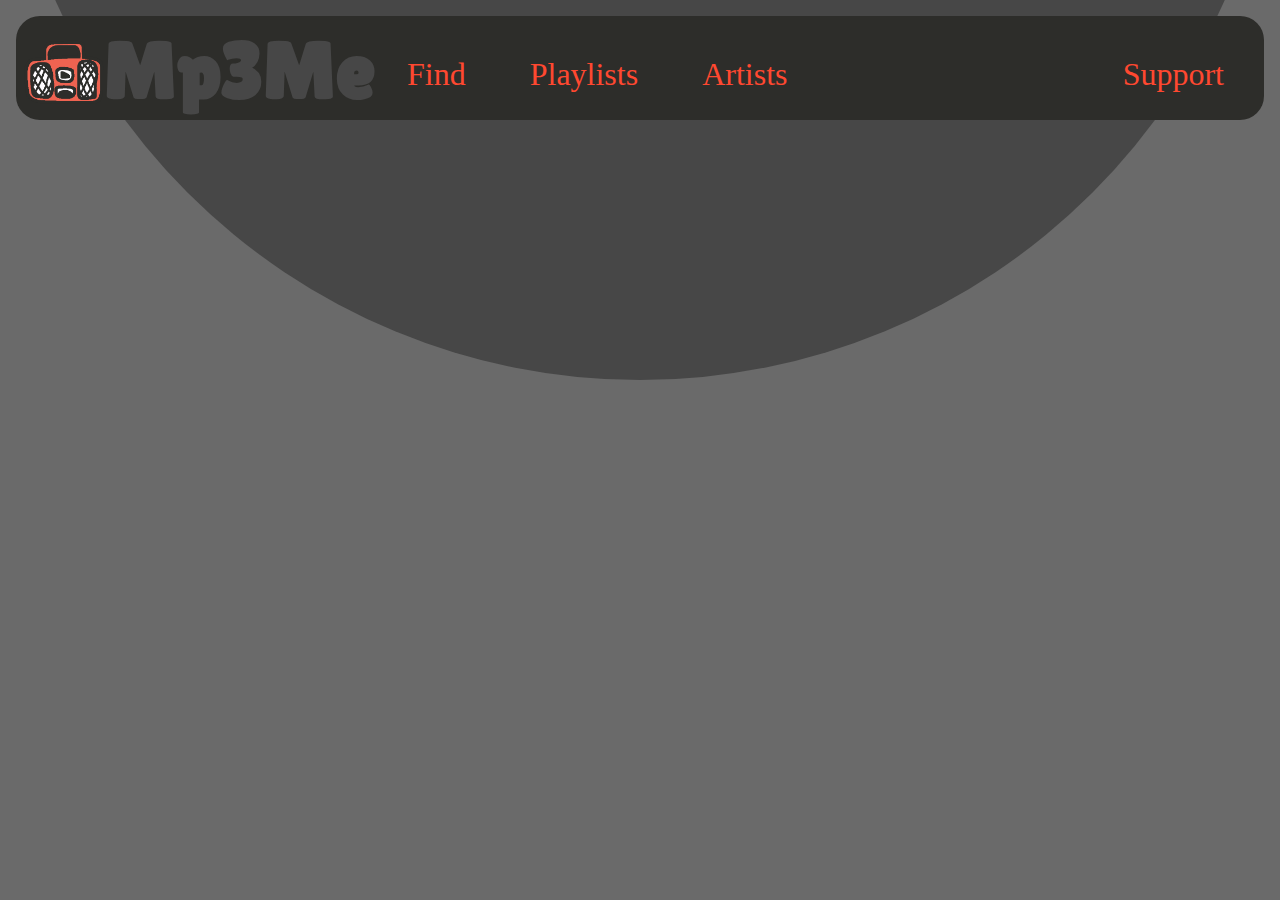
==== index.html @ 60fb0ba4 "V1" ====
<!DOCTYPE html>
<html lang="en">
<head>
    <meta charset="UTF-8">
    <meta name="viewport" content="width=device-width, initial-scale=1.0">
    <title>Mp3Me - Main Page</title>
    <!--Style-->
    <link rel="stylesheet" href="styles\style1.css"><link>
    <!--Fonts-->
    <link href="https://fonts.googleapis.com/css2?family=Kanit:ital,wght@0,100;0,200;0,300;0,400;0,500;0,600;0,700;0,800;0,900;1,100;1,200;1,300;1,400;1,500;1,600;1,700;1,800;1,900&family=Kosugi+Maru&family=Lilita+One&display=swap" rel="stylesheet">
</head>


<body style="margin: 0;">
    <!--top bar-->
    <div id="TopBar1">
        <!--logo-->
        <img class="IMGlogo" src="Assets\logo1.png">
        <h1 style=" float: left;" class="FPset1">Mp3Me</h1>

        <!--buttons-->
        <a href="I Find.html" style="float: left; margin: 1em; font-size: 2em;">Find</a>
        <a href="I Playlists.html" style="float: left; margin: 1em; font-size: 2em;">Playlists</a>
        <a href="I Artists.html" style="float: left; margin: 1em; font-size: 2em;">Artists</a>
        <a href="I Support.html" style="float: right; margin: 1em; font-size: 2em;">Support</a>
    </div>

    <img src="Assets\GeometricShapes\circle1.svg" alt="" style="width: 100%; z-index: -1; top: -100%; position: absolute;">

    <!--JS-->
    <script src="scripts\script1.js"></script>
</body>
</html>
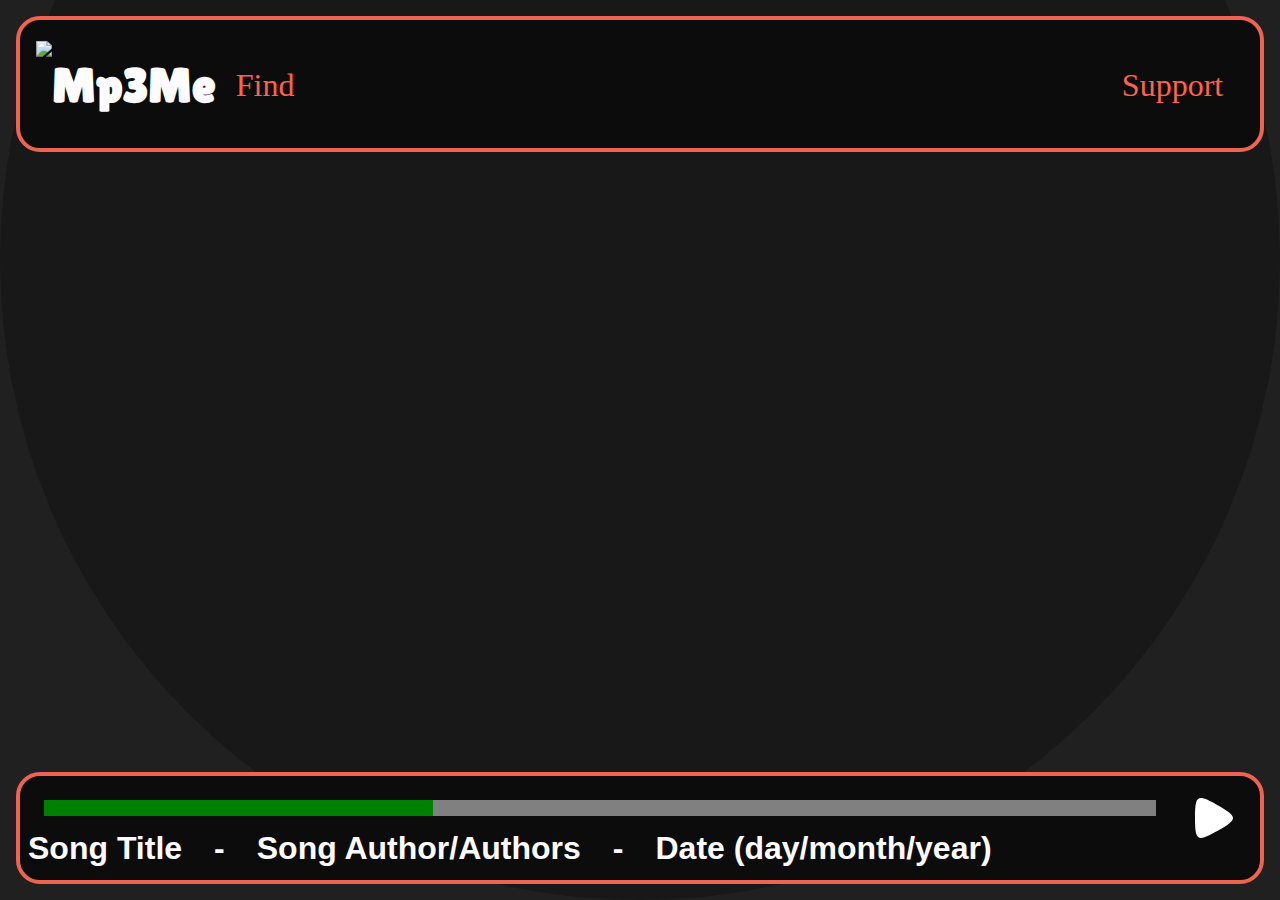
==== commit 9521051b: "V2" ====
--- a/index.html
+++ b/index.html
@@ -3,31 +3,46 @@
 <head>
     <meta charset="UTF-8">
     <meta name="viewport" content="width=device-width, initial-scale=1.0">
-    <title>Mp3Me - Main Page</title>
-    <!--Style-->
-    <link rel="stylesheet" href="styles\style1.css"><link>
-    <!--Fonts-->
+    <!--title-->
+    <title>Main</title>
+    <!--style-->
+    <link rel="stylesheet" href="style/style1.css">
+    <!--fonts-->
     <link href="https://fonts.googleapis.com/css2?family=Kanit:ital,wght@0,100;0,200;0,300;0,400;0,500;0,600;0,700;0,800;0,900;1,100;1,200;1,300;1,400;1,500;1,600;1,700;1,800;1,900&family=Kosugi+Maru&family=Lilita+One&display=swap" rel="stylesheet">
 </head>
+<body style="margin: 0%;">
+    <!--circle background-->
+    <img style="width: 100%; margin: 0%; position: absolute; bottom: 0; z-index: -1;" src="assets/circle1.svg" alt="">
+    
+    <!--top bar-->
+    <div id="TopBar" class="Container1">
+        <img style="float: left; height: 4em; transform: translate(0,0.3em)" src="assets/logo1.png">
+        <h1 class="FontStyle1" style="float: left; transform: translate(0,-0.2em)">Mp3Me</h1>
+        <a class="ATopBar1" style="float: right; transform: translate(0,0.3em);" href="support.html">Support</a>
+        <a class="ATopBar1" style="float: left; transform: translate(0,0.3em)" href="find.html">Find</a>
+    </div>
+
+    <!--player bar-->
+    <div id="PlayerBar" class="Container1">
+        <span>
+            <progress class="Progressbar1" value="35" max="100" style="margin:1em; width: calc(100% - 7em);"></progress>
+        
+            <!--play button (pause and play)-->
+            <button id="PlayerBarPlayButton" class="ImgButton" style="margin: 1em; float: right;"><img id="PlayerBarPlayButtonImg" style="height: 3em;" src="assets\play_arrow.svg" alt=""></button>
+        </span>
+
+        <div style="transform: translate(0,-3.5em);">
+            <h1 class="FontStyle2" style="transform: translate(0,1em); float: left;">Song Title</h1>
+            <h1 class="FontStyle2" style="transform: translate(1em,1em); float: left;">-</h1>
+            <h1 class="FontStyle2" style="transform: translate(2em,1em); float: left">Song Author/Authors</h1>
+            <h1 class="FontStyle2" style="transform: translate(3em,1em); float: left;">-</h1>
+            <h1 class="FontStyle2" style="transform: translate(4em,1em); float: left">Date (day/month/year)</h1>
+        </div>
+    </div>
 
 
-<body style="margin: 0;">
-    <!--top bar-->
-    <div id="TopBar1">
-        <!--logo-->
-        <img class="IMGlogo" src="Assets\logo1.png">
-        <h1 style=" float: left;" class="FPset1">Mp3Me</h1>
 
-        <!--buttons-->
-        <a href="I Find.html" style="float: left; margin: 1em; font-size: 2em;">Find</a>
-        <a href="I Playlists.html" style="float: left; margin: 1em; font-size: 2em;">Playlists</a>
-        <a href="I Artists.html" style="float: left; margin: 1em; font-size: 2em;">Artists</a>
-        <a href="I Support.html" style="float: right; margin: 1em; font-size: 2em;">Support</a>
-    </div>
-
-    <img src="Assets\GeometricShapes\circle1.svg" alt="" style="width: 100%; z-index: -1; top: -100%; position: absolute;">
-
-    <!--JS-->
-    <script src="scripts\script1.js"></script>
+    <!--js-->
+    <script src="scripts/script1.js"></script>
 </body>
 </html>--- a/style/style1.css
+++ b/style/style1.css
@@ -0,0 +1,123 @@
+/*Fonts:
+Lilita One
+Kosugi Maru
+Kanit
+*/
+
+:root {
+    background-color: var(--BackgroundC1);
+
+    /*Color*/
+    --Color1: #2d2d2a;
+    --Color2: #fffcff; 
+    --Color3: #ef6351;
+    --BackgroundC1: #202020;
+    --BackgroundC2: #181818;
+    --BackgroundC3: #0c0c0c;
+    --LinkColor1: #ff624e;
+    --LinkColor2: #ff4e4e;
+    --LinkColor3: #f1371e;
+    --LinkColor4: #ff1e00;
+
+    /*font family*/
+    --FFamily1: "Kanit";
+    --FFamily2: "Kosugi Maru";
+    --FFamily3: "Lilita One";
+    --FFamilyBackup: sans-serif;
+}
+
+/*ids*/
+#TopBar {
+    position: sticky;
+    top: 1em;
+
+    margin: 1em;
+    height: 7em;
+    padding: 1em;
+    padding-bottom: 0;
+
+    overflow:hidden;
+
+    z-index: 1;
+}
+
+#PlayerBar {
+    position: fixed;
+    bottom: 0;
+
+    margin: 1em;
+    height: 6em;
+    width: calc(100% - 56px);
+    padding: 0.5em;
+    padding-bottom: 0;
+
+    overflow:hidden;
+
+    z-index: 1;
+}
+
+/*Classes*/
+
+.Progressbar1 {
+    border-radius: 1.5em;
+    border: 0;
+
+
+    background-color: var(--Color1);
+}
+
+progress::-moz-progress-bar {
+    background: var(--Color3);
+  }
+
+
+.Container1 {
+    background-color: var(--BackgroundC3);
+    border-radius: 1.5em;
+    border: 0.25em;
+    border-color: var(--Color3);
+    border-style: solid;
+}
+
+.FontStyle1 {
+    color: var(--Color2);
+    font-family: var(--FFamily3), var(--FFamilyBackup);
+    font-size:3em;
+}
+
+.FontStyle2 {
+    position: relative;
+
+    color: var(--Color2);
+    font-family: var(--FFamily2), var(--FFamilyBackup);
+    font-size:2em;
+}
+
+.ImgButton {
+    background-color: transparent;
+    border: 0;
+    border-color: transparent;
+}
+
+.ATopBar1 {
+    font-family: var(--FFamily2);
+    font-size: 2em;
+    text-decoration: none;
+    margin: 0.65em;
+}
+
+.ATopBar1:link {
+    color: var(--LinkColor1);
+}
+
+.ATopBar1:visited {
+    color: var(--LinkColor2);
+} 
+
+.ATopBar1:hover {
+    color: var(--LinkColor3);
+}
+
+.ATopBar1:active {
+    color: var(--LinkColor4);
+}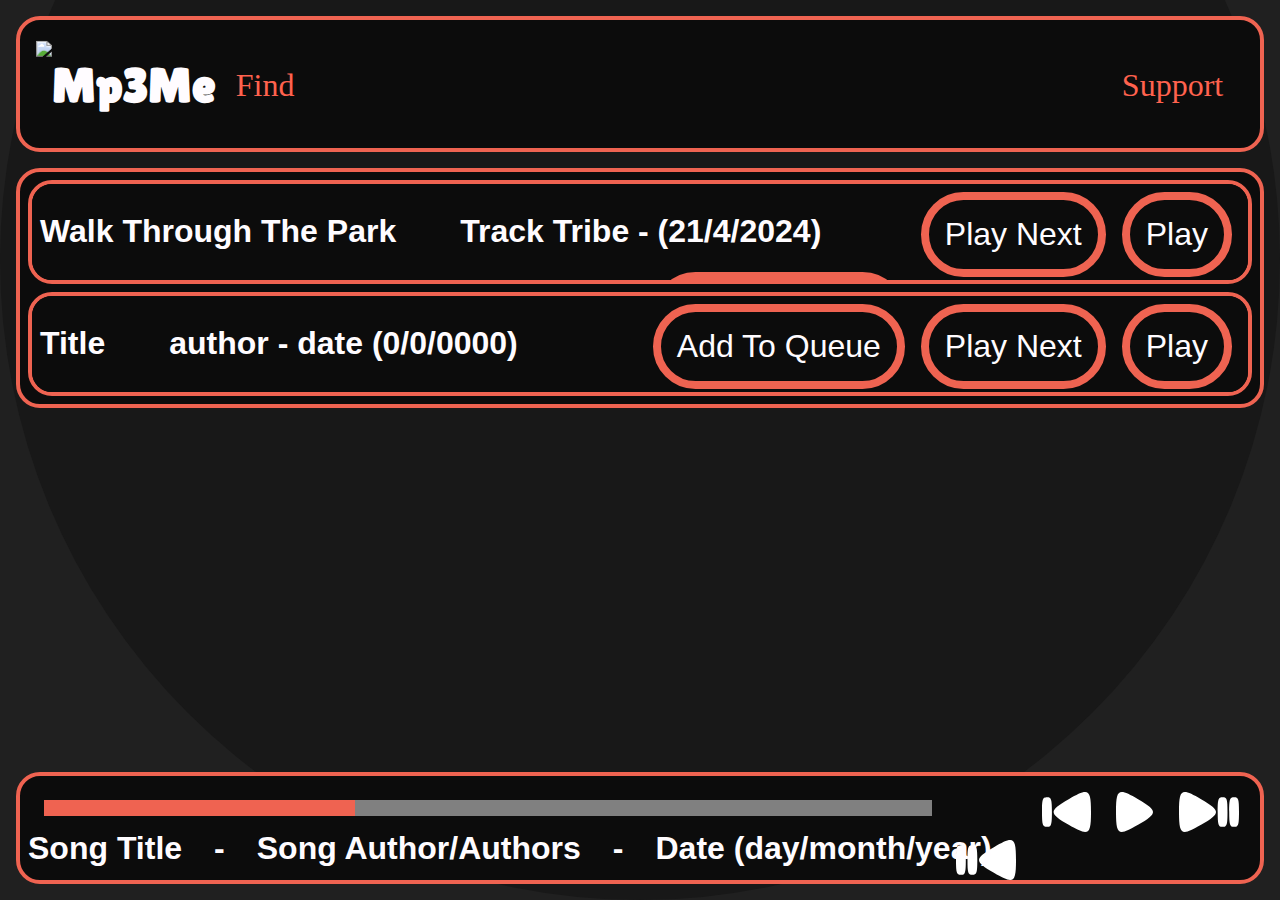
==== commit 305d3d9a: "Version whatever" ====
--- a/index.html
+++ b/index.html
@@ -4,7 +4,7 @@
     <meta charset="UTF-8">
     <meta name="viewport" content="width=device-width, initial-scale=1.0">
     <!--title-->
-    <title>Main</title>
+    <title>Main - Mp3Me</title>
     <!--style-->
     <link rel="stylesheet" href="style/style1.css">
     <!--fonts-->
@@ -22,19 +22,49 @@
         <a class="ATopBar1" style="float: left; transform: translate(0,0.3em)" href="find.html">Find</a>
     </div>
 
+    <div id="SongList" class="Container1">
+
+        <div id="Song" class="Container1">
+            <h1 style="float: left;" class="FontStyle2">Walk Through The Park</h1>
+            <h1 style="float: left; margin-left: 2em;" class="FontStyle2">Track Tribe - (21/4/2024)</h1>
+
+            <button id="PlayButton" class="ButtonStyle1" style="float: right;">Play</button>
+            <button id="PlayNextButton" class="ButtonStyle1" style="float: right;">Play Next</button>
+            <button id="AddToQueueButton" class="ButtonStyle1" style="float: right;">Add To Queue</button>
+        </div>
+
+        <div id="Song" class="Container1">
+            <h1 style="float: left;" class="FontStyle2">Title</h1>
+            <h1 style="float: left; margin-left: 2em;" class="FontStyle2">author - date (0/0/0000)</h1>
+
+            <button class="ButtonStyle1" style="float: right;">Play</button>
+            <button class="ButtonStyle1" style="float: right;">Play Next</button>
+            <button class="ButtonStyle1" style="float: right;">Add To Queue</button>
+        </div>
+
+    </div>
+
     <!--player bar-->
     <div id="PlayerBar" class="Container1">
         <span>
-            <progress class="Progressbar1" value="35" max="100" style="margin:1em; width: calc(100% - 7em);"></progress>
+            <progress class="Progressbar1" value="35" max="100" style="margin:1em; width: calc(100% - 21em);"></progress>
         
-            <!--play button (pause and play)-->
-            <button id="PlayerBarPlayButton" class="ImgButton" style="margin: 1em; float: right;"><img id="PlayerBarPlayButtonImg" style="height: 3em;" src="assets\play_arrow.svg" alt=""></button>
+            <!--play next song button-->
+            <button id="PlayerBarPlayNextButton" class="ImgButton" style="margin: 0.5em; float: right;"><img id="PlayerBarPlayNextButtonImg" style="height: 3em;" src="assets/play_next.svg" alt=""></button>
+            <!--play song button-->
+            <button id="PlayerBarPlayButton" class="ImgButton" style="margin: 0.5em; float: right;"><img id="PlayerBarPlayButtonImg" style="height: 3em;" src="assets\play_arrow.svg" alt=""></button>
+            <!--restart song button-->
+            <button id="PlayerBarRestartButton" class="ImgButton" style="margin: 0.5em; float: right;"><img id="PlayerBarRestartButtonImg" style="height: 3em;" src="assets/restart.svg" alt=""></button>
+            <!--play last song button-->
+            <button id="PlayerBarPlayLastButton" class="ImgButton" style="margin: 0.5em; float: right;"><img id="PlayerBarPlayLastButtonImg" style="height: 3em;" src="assets/play_last.svg" alt=""></button>
+            
+
         </span>
 
         <div style="transform: translate(0,-3.5em);">
-            <h1 class="FontStyle2" style="transform: translate(0,1em); float: left;">Song Title</h1>
+            <h1 id="CurrentSongTitleElement" class="FontStyle2" style="transform: translate(0,1em); float: left;">Song Title</h1>
             <h1 class="FontStyle2" style="transform: translate(1em,1em); float: left;">-</h1>
-            <h1 class="FontStyle2" style="transform: translate(2em,1em); float: left">Song Author/Authors</h1>
+            <h1 id="CurrentSongAuthorElement" class="FontStyle2" style="transform: translate(2em,1em); float: left">Song Author/Authors</h1>
             <h1 class="FontStyle2" style="transform: translate(3em,1em); float: left;">-</h1>
             <h1 class="FontStyle2" style="transform: translate(4em,1em); float: left">Date (day/month/year)</h1>
         </div>
--- a/style/style1.css
+++ b/style/style1.css
@@ -56,17 +56,69 @@
     z-index: 1;
 }
 
+#SongList {
+    margin: 1em;
+}
+
+#Song {
+    margin: 0.5em;
+    height: 5em;
+    padding: 0.5em;
+    overflow: auto;
+}
+
 /*Classes*/
+
+.ButtonStyle1 {
+    padding: 0.5em;
+    color: var(--Color2);
+    font-family: var(--FFamily2), var(--FFamilyBackup);
+    font-size:2em;
+    background-color: var(--BackgroundC3);
+    border-radius: 1.5em;
+    border: 0.25em;
+    border-color: var(--Color3);
+    border-style: solid;
+    margin-right: 0.25em;
+    margin-left: 0.25em;
+}
+
+.ButtonStyle1:hover {
+    padding: 0.5em;
+    color: var(--Color2);
+    font-family: var(--FFamily2), var(--FFamilyBackup);
+    font-size:2em;
+    background-color: var(--BackgroundC3);
+    border-radius: 1.5em;
+    border: 0.25em;
+    border-color: var(--LinkColor2);
+    border-style: solid;
+}
+
+.ButtonStyle1:active {
+    padding: 0.5em;
+    color: var(--Color2);
+    font-family: var(--FFamily2), var(--FFamilyBackup);
+    font-size:2em;
+    background-color: var(--BackgroundC3);
+    border-radius: 1.5em;
+    border: 0.25em;
+    border-color: var(--LinkColor4);
+    border-style: solid;
+}
 
 .Progressbar1 {
     border-radius: 1.5em;
     border: 0;
 
-
     background-color: var(--Color1);
 }
 
-progress::-moz-progress-bar {
+.Progressbar1::-webkit-progress-value{
+    background: var(--Color3);
+}
+
+.Progressbar1::-moz-progress-bar {
     background: var(--Color3);
   }
 
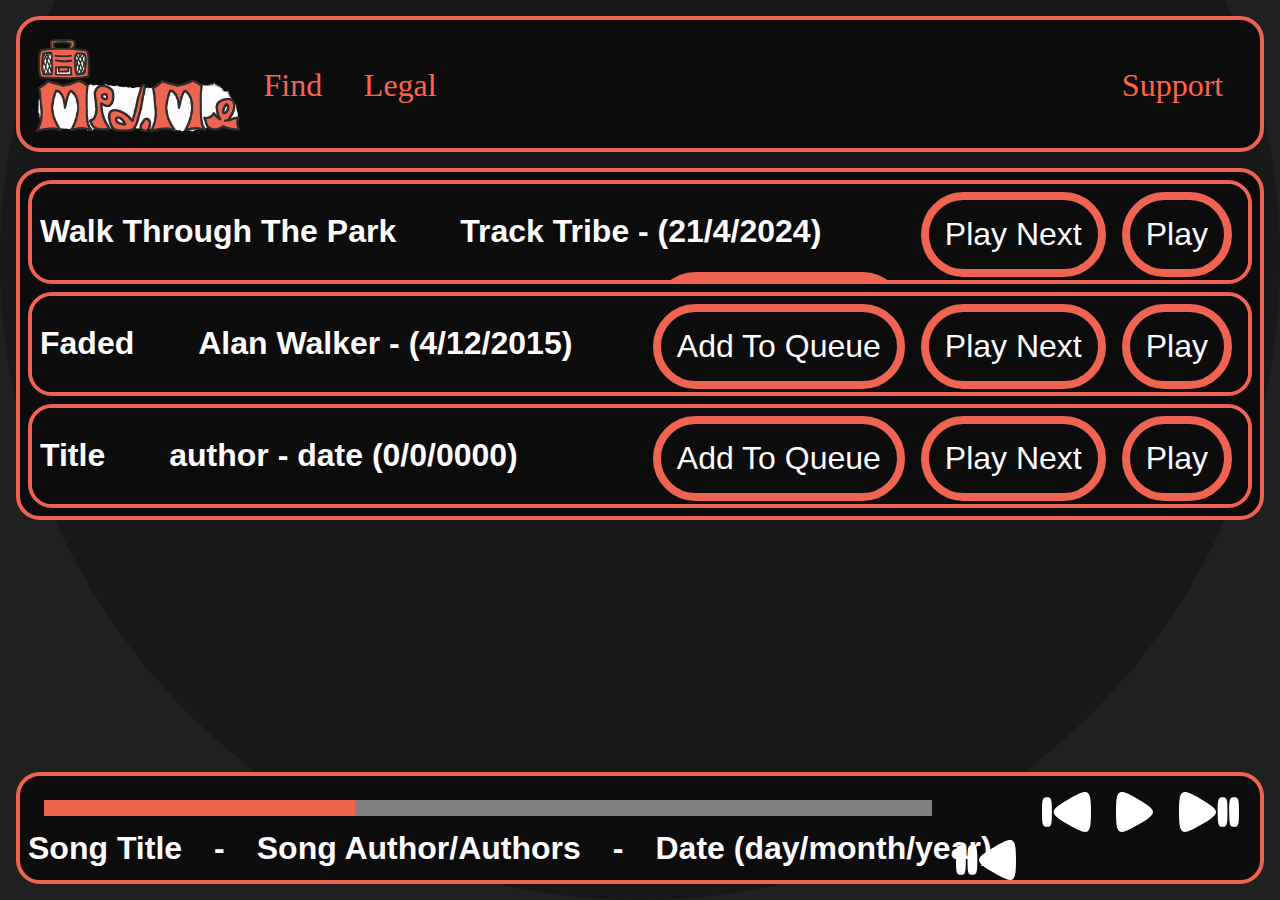
==== commit 4618bd82: "Version good enougth" ====
--- a/index.html
+++ b/index.html
@@ -16,10 +16,11 @@
     
     <!--top bar-->
     <div id="TopBar" class="Container1">
-        <img style="float: left; height: 4em; transform: translate(0,0.3em)" src="assets/logo1.png">
-        <h1 class="FontStyle1" style="float: left; transform: translate(0,-0.2em)">Mp3Me</h1>
+        <a href="index.html"><img style="float: left; height: 6em; transform: translate(0,0.3m)" src="assets/Logo V2.png"></a>
+        <!--<h1 class="FontStyle1" style="float: left; transform: translate(0,-0.2em)">Mp3Me</h1>-->
         <a class="ATopBar1" style="float: right; transform: translate(0,0.3em);" href="support.html">Support</a>
         <a class="ATopBar1" style="float: left; transform: translate(0,0.3em)" href="find.html">Find</a>
+        <a class="ATopBar1" style="float: left; transform: translate(0,0.3em)" href="legal.html">Legal</a>
     </div>
 
     <div id="SongList" class="Container1">
@@ -28,9 +29,18 @@
             <h1 style="float: left;" class="FontStyle2">Walk Through The Park</h1>
             <h1 style="float: left; margin-left: 2em;" class="FontStyle2">Track Tribe - (21/4/2024)</h1>
 
-            <button id="PlayButton" class="ButtonStyle1" style="float: right;">Play</button>
-            <button id="PlayNextButton" class="ButtonStyle1" style="float: right;">Play Next</button>
-            <button id="AddToQueueButton" class="ButtonStyle1" style="float: right;">Add To Queue</button>
+            <button id="PlayButton1" class="ButtonStyle1" style="float: right;">Play</button>
+            <button id="PlayNextButton1" class="ButtonStyle1" style="float: right;">Play Next</button>
+            <button id="AddToQueueButton1" class="ButtonStyle1" style="float: right;">Add To Queue</button>
+        </div>
+
+        <div id="Song" class="Container1">
+            <h1 style="float: left;" class="FontStyle2">Faded</h1>
+            <h1 style="float: left; margin-left: 2em;" class="FontStyle2">Alan Walker - (4/12/2015)</h1>
+
+            <button id="PlayButton2" class="ButtonStyle1" style="float: right;">Play</button>
+            <button id="PlayNextButton2" class="ButtonStyle1" style="float: right;">Play Next</button>
+            <button id="AddToQueueButton2" class="ButtonStyle1" style="float: right;">Add To Queue</button>
         </div>
 
         <div id="Song" class="Container1">
@@ -47,7 +57,7 @@
     <!--player bar-->
     <div id="PlayerBar" class="Container1">
         <span>
-            <progress class="Progressbar1" value="35" max="100" style="margin:1em; width: calc(100% - 21em);"></progress>
+            <progress id="Progressbar" class="Progressbar1" value="35" max="100" style="margin:1em; width: calc(100% - 21em);"></progress>
         
             <!--play next song button-->
             <button id="PlayerBarPlayNextButton" class="ImgButton" style="margin: 0.5em; float: right;"><img id="PlayerBarPlayNextButtonImg" style="height: 3em;" src="assets/play_next.svg" alt=""></button>
@@ -66,7 +76,7 @@
             <h1 class="FontStyle2" style="transform: translate(1em,1em); float: left;">-</h1>
             <h1 id="CurrentSongAuthorElement" class="FontStyle2" style="transform: translate(2em,1em); float: left">Song Author/Authors</h1>
             <h1 class="FontStyle2" style="transform: translate(3em,1em); float: left;">-</h1>
-            <h1 class="FontStyle2" style="transform: translate(4em,1em); float: left">Date (day/month/year)</h1>
+            <h1 id="CurrentSongDateElement" class="FontStyle2" style="transform: translate(4em,1em); float: left">Date (day/month/year)</h1>
         </div>
     </div>
 
